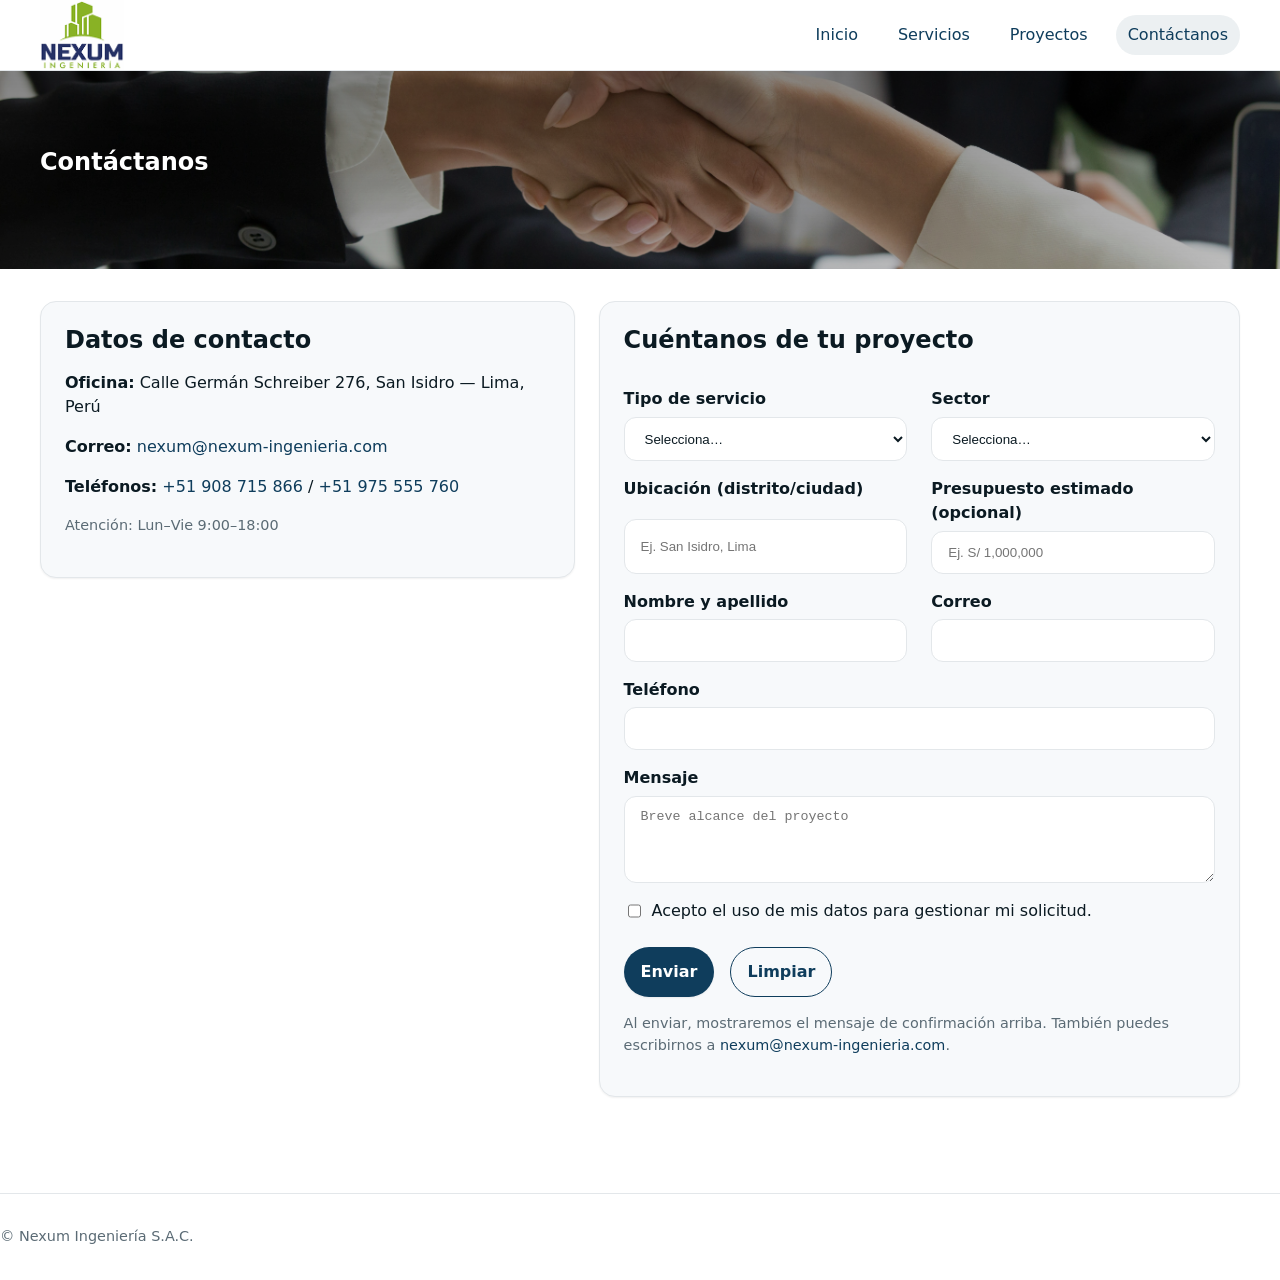
==== pages/contactanos.html @ af21a7df "version 1.0" ====
<!doctype html>
<html lang="es">
<head>
  <meta charset="utf-8" />
  <title>Contáctanos | Nexum Ingeniería</title>
  <meta name="viewport" content="width=device-width, initial-scale=1" />
  <meta name="description" content="Solicita una propuesta o agenda una reunión con Nexum Ingeniería." />
  <link rel="stylesheet" href="../css/styles.css" />
  <link rel="icon" href="../assets/brand/logo_ico.png" type="image/png">
</head>
<body>
  <header class="site-header">
    <div class="container flex flex--between flex--center">
      <a class="brand" href="../index.html"><img src="../assets/brand/logo-nexum.png" alt="Nexum Ingeniería" width="132" height="48"></a>
      <button class="nav-toggle" aria-expanded="false" aria-controls="primary-nav" aria-label="Abrir menú"><span class="nav-toggle__bar"></span></button>
      <nav id="primary-nav" class="site-nav" aria-label="Principal">
        <a href="../index.html">Inicio</a>
        <a href="servicios.html">Servicios</a>
        <a href="proyectos.html">Proyectos</a>
        <a class="cta" href="contactanos.html" aria-current="page">Contáctanos</a>
      </nav>
    </div>
  </header>

  <section class="page-hero" style="--hero-bg:url('../assets/hero/contacto-1920x640.jpg')">
    <div class="container"><h1>Contáctanos</h1></div>
  </section>

  <main class="container grid grid--contact grid--gap">
    <!-- Info -->
    <section class="contact__info card soft">
      <h2>Datos de contacto</h2>
      <p><strong>Oficina:</strong> Calle Germán Schreiber 276, San Isidro — Lima, Perú</p>
      <p><strong>Correo:</strong> <a href="mailto:nexum@nexum-ingenieria.com">nexum@nexum-ingenieria.com</a></p>
      <p><strong>Teléfonos:</strong> <a href="tel:+51908715866">+51 908 715 866</a> / <a href="tel:+51975555760">+51 975 555 760</a></p>
      <p class="small">Atención: Lun–Vie 9:00–18:00</p>
    </section>

    <!-- Form -->
    <form class="contact__form card soft" data-form="contacto" novalidate>
      <h2>Cuéntanos de tu proyecto</h2>

      <div class="form-success" role="status" hidden>
        <p><strong>¡Gracias!</strong> Tu mensaje fue enviado. Te contactaremos pronto.</p>
      </div>

      <div class="grid grid--2 grid--sm-1 grid--gap">
        <label>Tipo de servicio
          <select name="servicio" required>
            <option value="">Selecciona…</option>
            <option>Gerencia y Supervisión</option>
            <option>Proyecto Integral</option>
            <option>Evaluación Estructural</option>
          </select>
        </label>
        <label>Sector
          <select name="sector" required>
            <option value="">Selecciona…</option>
            <option>Retail</option>
            <option>Clínicas</option>
            <option>Oficinas</option>
            <option>Educativo</option>
            <option>Pistas</option>
            <option>Inmobiliario</option>
            <option>OPI</option>
          </select>
        </label>
      </div>

      <div class="grid grid--2 grid--sm-1 grid--gap">
        <label>Ubicación (distrito/ciudad)
          <input type="text" name="ubicacion" placeholder="Ej. San Isidro, Lima" required>
        </label>
        <label>Presupuesto estimado (opcional)
          <input type="text" name="presupuesto" placeholder="Ej. S/ 1,000,000">
        </label>
      </div>

      <div class="grid grid--2 grid--sm-1 grid--gap">
        <label>Nombre y apellido
          <input type="text" name="nombre" required>
        </label>
        <label>Correo
          <input type="email" name="email" required>
        </label>
      </div>

      <label>Teléfono
        <input type="tel" name="telefono" required>
      </label>

      <label>Mensaje
        <textarea name="mensaje" rows="4" placeholder="Breve alcance del proyecto"></textarea>
      </label>

      <label class="consent">
        <input type="checkbox" name="consent" required>
        Acepto el uso de mis datos para gestionar mi solicitud.
      </label>

      <div class="form-actions flex flex--gap">
        <button class="btn primary" type="submit" data-track="enviar-contacto">Enviar</button>
        <button class="btn ghost" type="reset">Limpiar</button>
      </div>

      <p class="small">Al enviar, mostraremos el mensaje de confirmación arriba. También puedes escribirnos a <a href="mailto:nexum@nexum-ingenieria.com">nexum@nexum-ingenieria.com</a>.</p>
    </form>
  </main>

  <footer class="site-footer">
    <p class="small">© Nexum Ingeniería S.A.C.</p>
  </footer>

  <script src="../js/app.js" defer></script>
</body>
</html>
---- css/styles.css ----
/* Variables */
:root{
  --brand:#0f3d5c;
  --brand-2:#0b2e45;
  --accent:#f59e0b;
  --ink:#0b1a22;
  --muted:#5b6b75;
  --line:#e3e7ea;
  --bg:#ffffff;
  --surface:#f7f9fb;

  --radius:16px;
  --radius-sm:10px;

  --space-1:.25rem;
  --space-2:.5rem;
  --space-3:.75rem;
  --space-4:1rem;
  --space-5:1.5rem;
  --space-6:2rem;
  --space-8:3rem;

  --shadow-sm:0 1px 2px rgba(0,0,0,.06);
  --shadow:0 6px 18px rgba(0,0,0,.08);

  --maxw:1200px;
}

/* Header: reducir logo */
:root{ --logo-size: 70px; }
.site-header .brand img{
  height: var(--logo-size);
  width: auto;
  max-height: var(--logo-size);
}

/* Reset */
*,
*::before,
*::after{ box-sizing:border-box; }
html{ scroll-behavior:smooth; }
body{
  margin:0;
  font-family:ui-sans-serif, system-ui, -apple-system, "Segoe UI", Roboto, "Helvetica Neue", Arial, "Noto Sans", "Liberation Sans", "Apple Color Emoji","Segoe UI Emoji";
  color:var(--ink);
  background:var(--bg);
  line-height:1.5;
  -webkit-font-smoothing:antialiased;
  -moz-osx-font-smoothing:grayscale;
}
img,svg,video{ max-width:100%; height:auto; display:block; }
a{ color:var(--brand); text-decoration:none; }
a:hover{ text-decoration:underline; }
button{ cursor:pointer; font:inherit; }
ul,ol{ padding-left:1.25rem; }
h1,h2,h3{ line-height:1.2; margin:0 0 var(--space-4); }
p{ margin:0 0 var(--space-4); }

/* Utilidades de layout */
.container{ width:min(100% - 2*var(--space-4), var(--maxw)); margin-inline:auto; }
.flex{ display:flex; }
.flex--center{ align-items:center; }
.flex--between{ justify-content:space-between; }
.flex--wrap{ flex-wrap:wrap; }
.flex--column{ flex-direction:column; }
.flex--gap{ gap:var(--space-4); }

.grid{ display:grid; }
.grid--gap{ gap:var(--space-5); }
.grid--auto-fit{ grid-template-columns:repeat(auto-fit,minmax(120px,1fr)); }
.grid--cards-3{ grid-template-columns:repeat(auto-fit,minmax(280px,1fr)); }
.grid--tiles-4{ grid-template-columns:repeat(auto-fit,minmax(240px,1fr)); }

/* Grids responsivos */
.grid--2{ grid-template-columns:1fr; }
.grid--3{ grid-template-columns:1fr; }
.grid--filters{ grid-template-columns:1fr; }
.grid--timeline{ grid-template-columns:1fr; }
.grid--contact{ grid-template-columns:1fr; align-items:start; }
.grid--footer{ grid-template-columns:1fr; align-items:start; }

/* Tipografía y micro utilidades */
.small{ font-size:.9rem; color:var(--muted); }
.center{ text-align:center; }
.mt-2{ margin-top:var(--space-5); }
.visually-hidden{
  position:absolute !important; width:1px; height:1px; padding:0; margin:-1px; overflow:hidden; clip:rect(0,0,0,0); white-space:nowrap; border:0;
}

/* Botones */
.btn{
  display:inline-flex; align-items:center; justify-content:center;
  padding:.75rem 1rem; border-radius:999px; border:1px solid transparent;
  font-weight:600; text-decoration:none; transition:.2s ease;
}
.btn.primary{ background:var(--brand); color:#fff; box-shadow:var(--shadow-sm); }
.btn.primary:hover{ filter:brightness(.95); text-decoration:none; }
.btn.ghost{ background:transparent; border-color:var(--brand); color:var(--brand); }
.btn.ghost:hover{ background:rgba(15,61,92,.06); text-decoration:none; }

/* Tarjetas */
.card{
  background:var(--bg); border:1px solid var(--line); border-radius:var(--radius); padding:var(--space-5);
  box-shadow:var(--shadow-sm);
}
.card.soft{ background:var(--surface); }

/* Header */
.site-header{
  position:sticky; top:0; z-index:50; background:#fff; border-bottom:1px solid var(--line);
}
.site-nav{ display:flex; gap:var(--space-4); align-items:center; }
.site-nav a{ padding:.5rem .75rem; border-radius:999px; }
.site-nav a[aria-current="page"]{ background:rgba(15,61,92,.08); }
.brand img{ display:block; }

/* Toggle móvil */
.nav-toggle{
  display:none; width:44px; height:44px; border:0; background:transparent; position:relative;
}
.nav-toggle__bar,
.nav-toggle__bar::before,
.nav-toggle__bar::after{
  content:""; position:absolute; left:50%; translate:-50% 0; width:24px; height:2px; background:var(--ink); transition:.2s;
}
.nav-toggle__bar{ top:50%; }
.nav-toggle__bar::before{ top:-7px; }
.nav-toggle__bar::after{ top:7px; }

/* Hero */
.hero{
  position:relative; color:#fff; padding:clamp(4rem, 8vw, 8rem) 0;
  background:linear-gradient(180deg, rgba(0,0,0,.45), rgba(0,0,0,.25)), center/cover no-repeat var(--hero-bg, none);
}
.hero__content{ display:grid; gap:var(--space-4); }
.hero__ctas{ margin-top:var(--space-2); }

/* Page hero */
.page-hero{
  position:relative; color:#fff; padding:clamp(3rem,6vw,5rem) 0;
  background:linear-gradient(180deg, rgba(0,0,0,.45), rgba(0,0,0,.25)), center/cover no-repeat var(--hero-bg, none);
}

/* Secciones y encabezados */
.section-hd{ margin-bottom:var(--space-5); }
.services-summary{ padding:var(--space-8) 0; }
.featured-projects{ padding:var(--space-8) 0; }
.clients{ padding:var(--space-8) 0; }
.cta-band{
  background:linear-gradient(90deg, var(--brand), var(--brand-2)); color:#fff; padding:var(--space-8) 0; text-align:center;
}

/* Lista de logos */
.logos img{ max-height:48px; justify-self:center; filter:grayscale(20%); opacity:.9; }

/* Badges ISO y certificados */
.inline-badges{ list-style:none; padding:0; margin:0; display:flex; gap:var(--space-4); align-items:center; }
.certs-grid .cert{ background:#fff; border:1px solid var(--line); border-radius:var(--radius-sm); padding:var(--space-4); box-shadow:var(--shadow-sm); }
.certs-grid figcaption{ margin-top:.5rem; text-align:center; color:var(--muted); }

/* Tabs */
.tabs{ display:grid; gap:var(--space-5); padding:var(--space-8) 0; }
.tabs__nav{ gap:var(--space-3); }
.tabs__nav button{
  padding:.6rem 1rem; border-radius:999px; border:1px solid var(--line); background:#fff; color:var(--ink);
}
.tabs__nav button[aria-selected="true"]{ background:var(--brand); border-color:var(--brand); color:#fff; }
.tab{ display:none; }
.tab.is-active{ display:block; }

/* Timeline */
.timeline{
  list-style:none;
  padding:0;
  margin:0;
  display:grid;
  gap:var(--space-5);
  counter-reset:step;
}
.timeline li{
  position:relative;
  padding: var(--space-4) var(--space-5) var(--space-4) calc(var(--space-5) + 2.4rem);
  background:#fff;
  border:1px solid var(--line);
  border-radius:var(--radius-sm);
  box-shadow:var(--shadow-sm);
}
.timeline li::before{
  counter-increment:step; content:counter(step);
  position:absolute;
  left: var(--space-5);
  top: calc(var(--space-4) + 2px);
  width:1.6rem; height:1.6rem; border-radius:999px;
  background:var(--brand); color:#fff; font-weight:700; font-size:.9rem;
  display:grid; place-items:center;
}

/* Tiles y cards de proyectos */
.tile{
  background:#fff; border:1px solid var(--line); border-radius:var(--radius); overflow:hidden; box-shadow:var(--shadow-sm);
}
.tile h3{ margin:var(--space-4); }
.tile p{ margin:0 var(--space-4) var(--space-5); color:var(--muted); }

.projects-grid .project-card{
  background:#fff; border:1px solid var(--line); border-radius:var(--radius); overflow:hidden; box-shadow:var(--shadow-sm);
}
.project-card__body{ padding:var(--space-5); }
.meta{ list-style:none; padding:0; margin:var(--space-3) 0 0; display:grid; gap:.25rem; color:var(--muted); font-size:.95rem; }

/* Filtros */
.filters{ padding-block:var(--space-6); border-bottom:1px solid var(--line); }
.filter-search input{
  width:100%; padding:.8rem 1rem; border:1px solid var(--line); border-radius:999px; background:#fff;
}
.pills{ display:flex; gap:.5rem; flex-wrap:wrap; }
.pills button{
  padding:.5rem .9rem; border-radius:999px; border:1px solid var(--line); background:#fff; color:var(--ink);
}
.pills button[aria-pressed="true"],
.pills button.active{ background:var(--brand); border-color:var(--brand); color:#fff; }
.filters__label{ font-weight:700; margin-bottom:.5rem; color:var(--muted); }
.pills--service button{ min-width:11rem; justify-content:center; }

/* Grilla de proyectos: compactar filas */
.projects-grid{ grid-auto-flow: row dense; }

/* Formularios */
.contact__form{ display:grid; gap:var(--space-4); }
.contact__form fieldset{ border:0; padding:0; margin:0; display:grid; gap:var(--space-4); }
.contact__form legend{ font-weight:700; margin-bottom:.25rem; }
label{ display:grid; gap:.35rem; font-weight:600; }
input:not([type="checkbox"]), select, textarea{
  padding:.8rem 1rem; border:1px solid var(--line); border-radius:.75rem; background:#fff; color:var(--ink);
}
input:focus,select:focus,textarea:focus{ outline:2px solid color-mix(in srgb, var(--brand) 35%, transparent); border-color:var(--brand); }
.consent{ align-items:center; gap:.5rem; font-weight:500; }
.form-actions{ margin-top:.5rem; }
.form-success{
  border:1px solid #20a35c33; background:#20a35c12; color:#216e48; padding:var(--space-4); border-radius:.75rem; box-shadow:var(--shadow-sm);
}

/* Footer */
.site-footer{ border-top:1px solid var(--line); padding:var(--space-6) 0; background:#fff; }
.footer__links{ display:grid; gap:.4rem; }

/* Secciones */
.flow > * + *{ margin-top:var(--space-4); }

/* Responsive */
@media (max-width:960px){
  .site-nav{ display:none; position:absolute; inset:calc(100% + 1px) var(--space-4) auto var(--space-4);
    background:#fff; border:1px solid var(--line); border-radius:var(--radius); padding:var(--space-4);
    box-shadow:var(--shadow);
    grid-template-columns:1fr; gap:.25rem;
  }
  .nav-toggle{ display:block; }
  .nav-toggle[aria-expanded="true"] + .site-nav{ display:grid; }
}

@media (min-width:700px){
  .grid--2{ grid-template-columns:repeat(2,minmax(0,1fr)); }
  .grid--filters{ grid-template-columns:1fr 1fr; }
  .grid--contact{ grid-template-columns:1fr 1.2fr; }
}

@media (min-width:960px){
  .grid--3{ grid-template-columns:repeat(3,minmax(0,1fr)); }
  .grid--timeline{ grid-template-columns:repeat(2,minmax(0,1fr)); }
  .grid--footer{ grid-template-columns:2fr 1fr 1fr; }
  .grid--filters > div + div{ margin-left:var(--space-8); }
}

@media (max-width:480px){
  .timeline li{
    padding-left: calc(var(--space-5) + 2.8rem);
  }
  .timeline li::before{
    top: calc(var(--space-4) + 1px);
  }
}

/* Animaciones suaves */
[data-reveal="scroll"] > *{ opacity:0; transform:translateY(8px); transition:.4s ease; }
[data-reveal="scroll"].in-view > *{ opacity:1; transform:none; }

/* CTA legible sobre fotos */
.hero .btn.ghost,
.page-hero .btn.ghost{
  background: rgb(255 255 255 / 88%);
  border-color: transparent;
  color: var(--brand);
  text-decoration: none;
}
.hero .btn.ghost:hover,
.page-hero .btn.ghost:hover{
  background: #fff;
}

/* Separación vertical global del contenido */
.hero, .page-hero{ margin-bottom: var(--space-6); }
main, main.container{ padding-bottom: var(--space-8); }

/* Footer: separarlo del contenido */
.site-footer{ margin-top: var(--space-8); }
.site-footer > *{
  width: min(100% - 2*var(--space-4), var(--maxw));
  margin-inline: auto;
}
.site-footer p{ margin: 0; }

/* Certificaciones: centrar imagen y texto */
#certificaciones .card{ 
  text-align: center;
}

#certificaciones img{
  display: block;
  margin-inline: auto;
  max-width: 90%;
  max-height: 280px;
  height: auto;
  object-fit: contain;
}

#certificaciones figcaption,
#certificaciones .card h4{ 
  margin-top: .75rem;
}

/* Asegura un alto consistente y buen recorte */
.project-card img{
  width:100%;
  aspect-ratio: 3 / 2;
  object-fit: cover;
  background:#f2f5f8;
}


/* Carrusel de logos */
[data-carousel="clients"]{
  display: flex;
  flex-wrap: nowrap;
  gap: clamp(28px, 5vw, 56px);
  align-items: center;
  overflow: hidden;
  -webkit-overflow-scrolling: touch;
}

[data-carousel="clients"] > *{
  flex: 0 0 auto;
}

[data-carousel="clients"] img{
  height: clamp(28px, 5vw, 44px);
  width: auto;
  object-fit: contain;
  filter: none;
  opacity: .95;
  transition: transform .2s ease, opacity .2s ease;
}

[data-carousel="clients"] img:hover{
  transform: scale(1.04);
  opacity: 1;
}

/* consent */
label.consent{
  display:flex;
  gap:.5rem;
  align-items:flex-start;
  font-weight:500;
}

/* checkbox */
label.consent input[type="checkbox"]{
  appearance:auto;
  width:1.1rem;
  height:1.1rem;
  margin-top:.2rem;
  padding:0;
  border:0;
  accent-color: var(--brand);
}

input[type="checkbox"]{ width:auto !important; }
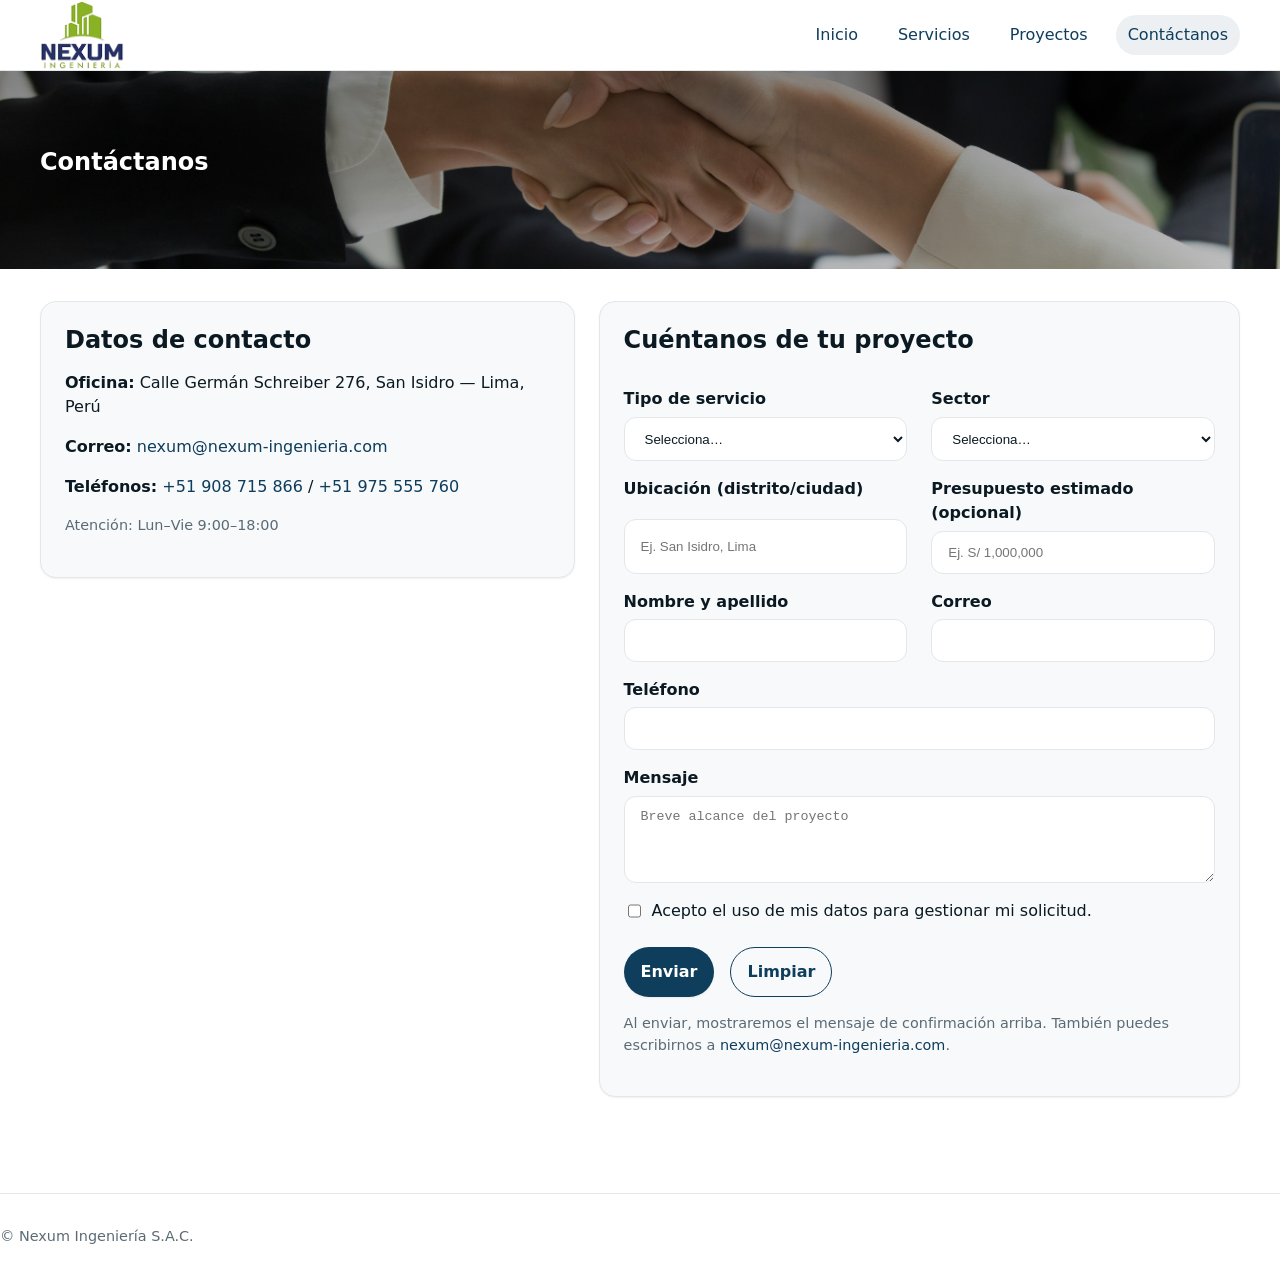
==== commit 1065c26d: "Update logo image source in contactanos.html" ====
--- a/pages/contactanos.html
+++ b/pages/contactanos.html
@@ -11,7 +11,7 @@
 <body>
   <header class="site-header">
     <div class="container flex flex--between flex--center">
-      <a class="brand" href="../index.html"><img src="../assets/brand/logo-nexum.png" alt="Nexum Ingeniería" width="132" height="48"></a>
+      <a class="brand" href="../index.html"><img src="../assets/brand/logo_ico.png" alt="Nexum Ingeniería" width="132" height="48"></a>
       <button class="nav-toggle" aria-expanded="false" aria-controls="primary-nav" aria-label="Abrir menú"><span class="nav-toggle__bar"></span></button>
       <nav id="primary-nav" class="site-nav" aria-label="Principal">
         <a href="../index.html">Inicio</a>
